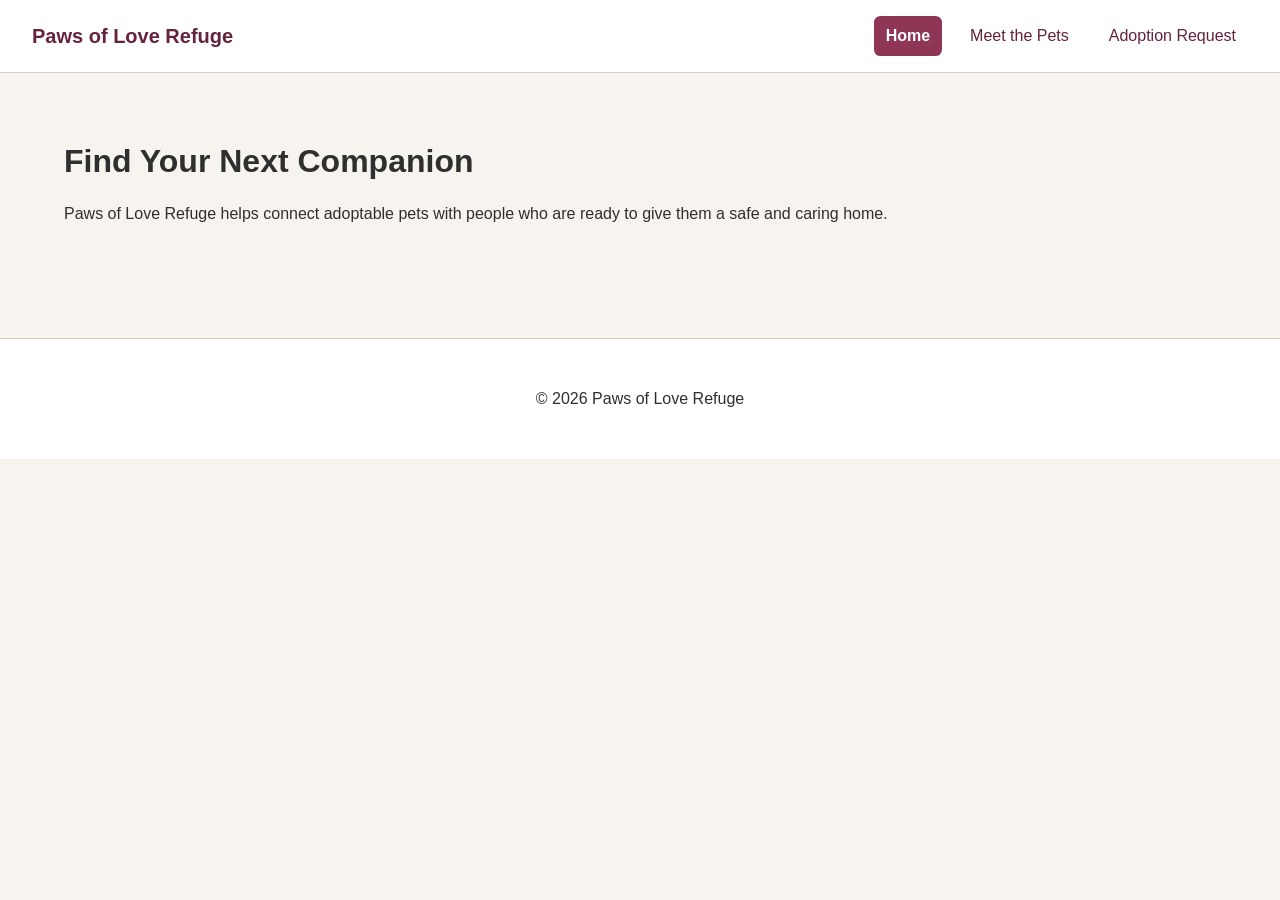
==== index.html @ 3c8d08c4 "Built shared capstone page structure" ====
<!DOCTYPE html>
<html lang="en">
<head>
    <meta charset="utf-8">
    <meta name="viewport" content="width=device-width, initial-scale=1">
    <title>Paws of Love Refuge | Home</title>
    <link rel="stylesheet" href="styles.css">
</head>

<body>
    <header class="site-header">
        <a class="site-name" href="index.html">Paws of Love Refuge</a>

        <nav aria-label="Main navigation">
            <ul class="site-nav">
                <li><a href="index.html" aria-current="page">Home</a></li>
                <li><a href="pets.html">Meet the Pets</a></li>
                <li><a href="adoption.html">Adoption Request</a></li>
            </ul>
        </nav>
    </header>

    <main>
        <h1>Find Your Next Companion</h1>
        <p>Paws of Love Refuge helps connect adoptable pets with people who are ready to give them a safe and caring home.</p>
    </main>

    <footer>
        <p>&copy; 2026 Paws of Love Refuge</p>
    </footer>
</body>
</html>
---- styles.css ----
:root {
  --color-page: #f7f3ee;
  --color-surface: #ffffff;
  --color-text: #2f2f2f;
  --color-muted: #5f5f5f;
  --color-brand: #8f3555;
  --color-brand-dark: #65233c;
  --color-accent: #d9a441;
  --color-border: #d7cdc4;
  --color-focus: #005fcc;

  --space-sm: .5rem;
  --space-md: 1rem;
  --space-lg: 2rem;
  --space-xl: 3rem;

  --radius-sm: .4rem;
  --radius-md: .75rem;

  --font-body: Arial, sans-serif;
  --max-width: 72rem;
}

*,
*::before,
*::after {
  box-sizing: border-box;
}

html {
  font-family: var(--font-body);
  line-height: 1.5;
  background: var(--color-page);
  color: var(--color-text);
}

body {
  margin: 0;
}

img,
svg {
  max-width: 100%;
  height: auto;
}

a {
  color: var(--color-brand-dark);
}

a:focus-visible,
button:focus-visible,
input:focus-visible,
select:focus-visible,
textarea:focus-visible,
summary:focus-visible {
  outline: .2rem solid var(--color-focus);
  outline-offset: .2rem;
}

.site-header {
  display: flex;
  flex-wrap: wrap;
  justify-content: space-between;
  align-items: center;
  gap: var(--space-md);
  padding: var(--space-md) var(--space-lg);
  background: var(--color-surface);
  border-bottom: 1px solid var(--color-border);
}

.site-name {
  font-size: 1.25rem;
  font-weight: 700;
  text-decoration: none;
}

.site-nav {
  display: flex;
  flex-wrap: wrap;
  gap: var(--space-md);
  margin: 0;
  padding: 0;
  list-style: none;
}

.site-nav a {
  display: inline-block;
  padding: .5rem .75rem;
  border-radius: var(--radius-sm);
  text-decoration: none;
}

.site-nav a:hover {
  background: #f0e6ea;
}

.site-nav a[aria-current="page"] {
  background: var(--color-brand);
  color: #fff;
  font-weight: 700;
}

main {
  width: min(100% - 2rem, var(--max-width));
  margin-inline: auto;
  padding-block: var(--space-xl);
}

h1,
h2 {
  line-height: 1.2;
}

footer {
  margin-top: var(--space-xl);
  padding: var(--space-lg);
  text-align: center;
  background: var(--color-surface);
  border-top: 1px solid var(--color-border);
}

@media (max-width: 40rem) {
  .site-header {
    align-items: flex-start;
  }

  .site-nav {
    width: 100%;
    flex-direction: column;
    gap: .25rem;
  }

  .site-nav a {
    width: 100%;
  }
}
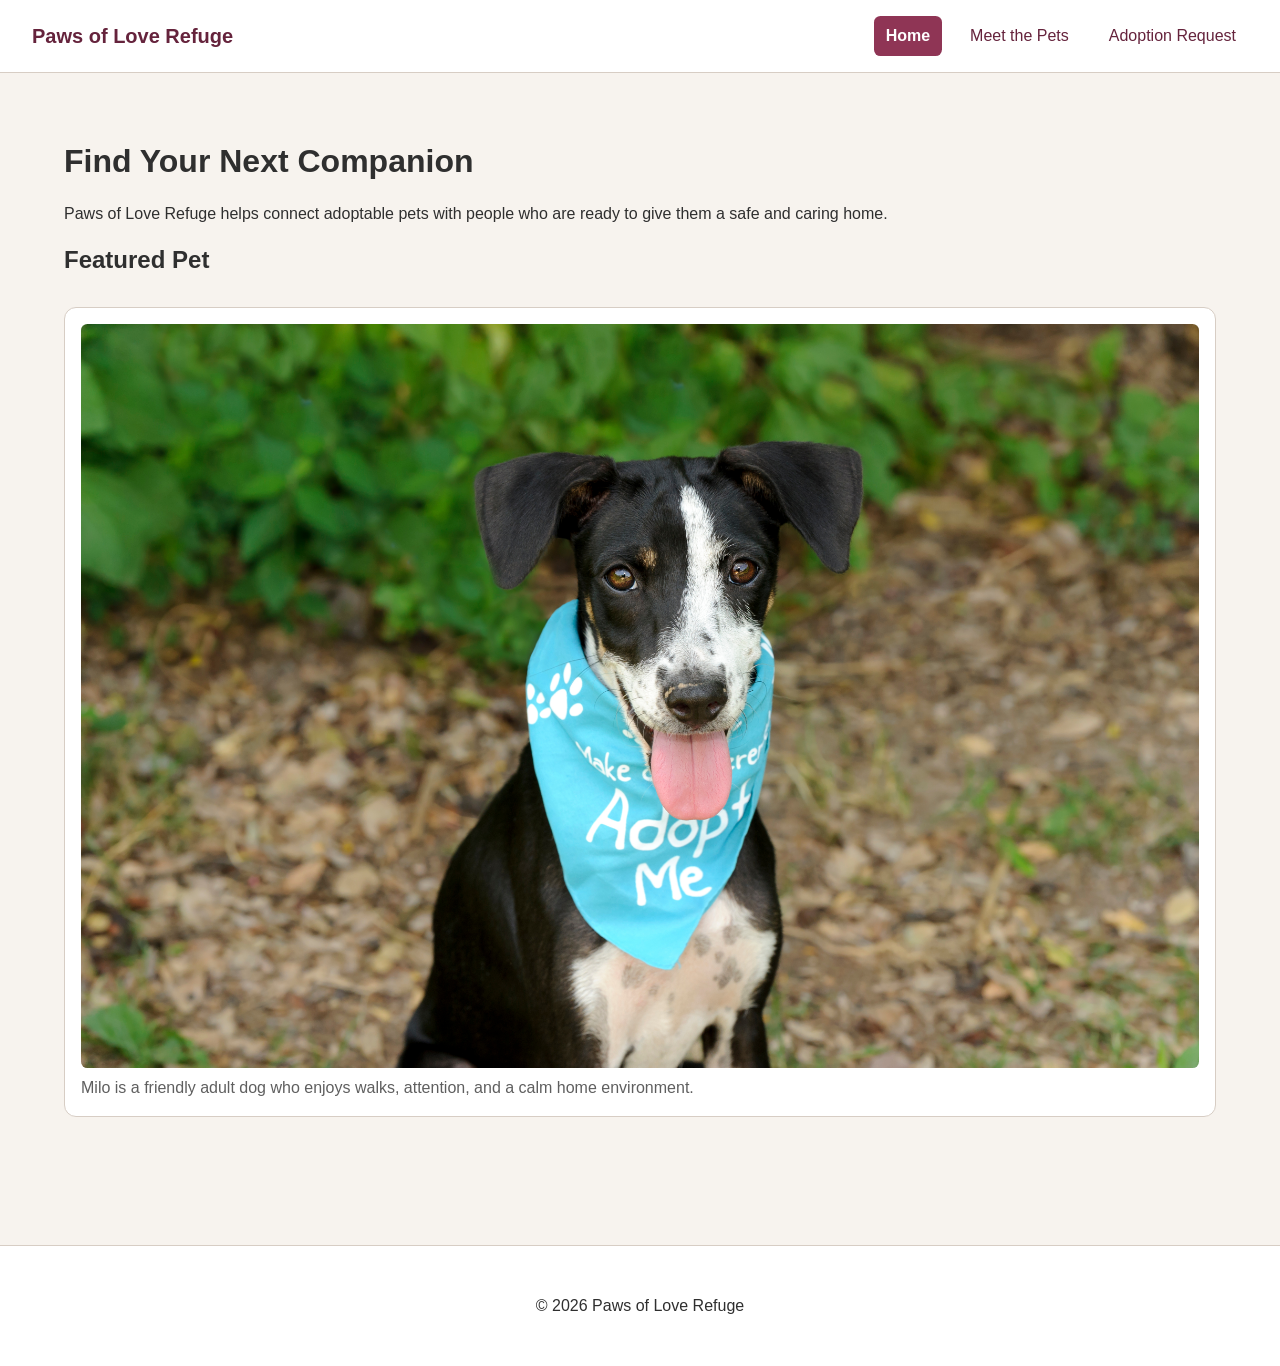
==== commit 03aff266: "Added featured pet and adoption table" ====
--- a/index.html
+++ b/index.html
@@ -1,5 +1,6 @@
 <!DOCTYPE html>
 <html lang="en">
+
 <head>
     <meta charset="utf-8">
     <meta name="viewport" content="width=device-width, initial-scale=1">
@@ -22,11 +23,25 @@
 
     <main>
         <h1>Find Your Next Companion</h1>
-        <p>Paws of Love Refuge helps connect adoptable pets with people who are ready to give them a safe and caring home.</p>
+        <p>Paws of Love Refuge helps connect adoptable pets with people who are ready to give them a safe and caring
+            home.</p>
+        <section aria-labelledby="featured-pet-heading">
+            <h2 id="featured-pet-heading">Featured Pet</h2>
+
+            <figure class="featured-pet">
+                <img src="images/dog_adopt.jpeg"
+                    alt="Black and white dog wearing a blue Adopt Me bandana while sitting outdoors.">
+
+                <figcaption>
+                    Milo is a friendly adult dog who enjoys walks, attention, and a calm home environment.
+                </figcaption>
+            </figure>
+        </section>
     </main>
 
     <footer>
         <p>&copy; 2026 Paws of Love Refuge</p>
     </footer>
 </body>
+
 </html>
--- a/styles.css
+++ b/styles.css
@@ -1,51 +1,51 @@
 :root {
-  --color-page: #f7f3ee;
-  --color-surface: #ffffff;
-  --color-text: #2f2f2f;
-  --color-muted: #5f5f5f;
-  --color-brand: #8f3555;
-  --color-brand-dark: #65233c;
-  --color-accent: #d9a441;
-  --color-border: #d7cdc4;
-  --color-focus: #005fcc;
+    --color-page: #f7f3ee;
+    --color-surface: #ffffff;
+    --color-text: #2f2f2f;
+    --color-muted: #5f5f5f;
+    --color-brand: #8f3555;
+    --color-brand-dark: #65233c;
+    --color-accent: #d9a441;
+    --color-border: #d7cdc4;
+    --color-focus: #005fcc;
 
-  --space-sm: .5rem;
-  --space-md: 1rem;
-  --space-lg: 2rem;
-  --space-xl: 3rem;
+    --space-sm: .5rem;
+    --space-md: 1rem;
+    --space-lg: 2rem;
+    --space-xl: 3rem;
 
-  --radius-sm: .4rem;
-  --radius-md: .75rem;
+    --radius-sm: .4rem;
+    --radius-md: .75rem;
 
-  --font-body: Arial, sans-serif;
-  --max-width: 72rem;
+    --font-body: Arial, sans-serif;
+    --max-width: 72rem;
 }
 
 *,
 *::before,
 *::after {
-  box-sizing: border-box;
+    box-sizing: border-box;
 }
 
 html {
-  font-family: var(--font-body);
-  line-height: 1.5;
-  background: var(--color-page);
-  color: var(--color-text);
+    font-family: var(--font-body);
+    line-height: 1.5;
+    background: var(--color-page);
+    color: var(--color-text);
 }
 
 body {
-  margin: 0;
+    margin: 0;
 }
 
 img,
 svg {
-  max-width: 100%;
-  height: auto;
+    max-width: 100%;
+    height: auto;
 }
 
 a {
-  color: var(--color-brand-dark);
+    color: var(--color-brand-dark);
 }
 
 a:focus-visible,
@@ -54,84 +54,133 @@
 select:focus-visible,
 textarea:focus-visible,
 summary:focus-visible {
-  outline: .2rem solid var(--color-focus);
-  outline-offset: .2rem;
+    outline: .2rem solid var(--color-focus);
+    outline-offset: .2rem;
 }
 
 .site-header {
-  display: flex;
-  flex-wrap: wrap;
-  justify-content: space-between;
-  align-items: center;
-  gap: var(--space-md);
-  padding: var(--space-md) var(--space-lg);
-  background: var(--color-surface);
-  border-bottom: 1px solid var(--color-border);
+    display: flex;
+    flex-wrap: wrap;
+    justify-content: space-between;
+    align-items: center;
+    gap: var(--space-md);
+    padding: var(--space-md) var(--space-lg);
+    background: var(--color-surface);
+    border-bottom: 1px solid var(--color-border);
 }
 
 .site-name {
-  font-size: 1.25rem;
-  font-weight: 700;
-  text-decoration: none;
+    font-size: 1.25rem;
+    font-weight: 700;
+    text-decoration: none;
 }
 
 .site-nav {
-  display: flex;
-  flex-wrap: wrap;
-  gap: var(--space-md);
-  margin: 0;
-  padding: 0;
-  list-style: none;
+    display: flex;
+    flex-wrap: wrap;
+    gap: var(--space-md);
+    margin: 0;
+    padding: 0;
+    list-style: none;
 }
 
 .site-nav a {
-  display: inline-block;
-  padding: .5rem .75rem;
-  border-radius: var(--radius-sm);
-  text-decoration: none;
+    display: inline-block;
+    padding: .5rem .75rem;
+    border-radius: var(--radius-sm);
+    text-decoration: none;
 }
 
 .site-nav a:hover {
-  background: #f0e6ea;
+    background: #f0e6ea;
 }
 
 .site-nav a[aria-current="page"] {
-  background: var(--color-brand);
-  color: #fff;
-  font-weight: 700;
+    background: var(--color-brand);
+    color: #fff;
+    font-weight: 700;
 }
 
 main {
-  width: min(100% - 2rem, var(--max-width));
-  margin-inline: auto;
-  padding-block: var(--space-xl);
+    width: min(100% - 2rem, var(--max-width));
+    margin-inline: auto;
+    padding-block: var(--space-xl);
 }
 
 h1,
 h2 {
-  line-height: 1.2;
+    line-height: 1.2;
+}
+
+.featured-pet {
+    margin: var(--space-lg) 0;
+    padding: var(--space-md);
+    background: var(--color-surface);
+    border: 1px solid var(--color-border);
+    border-radius: var(--radius-md);
+}
+
+.featured-pet img {
+    display: block;
+    width: 100%;
+    border-radius: var(--radius-sm);
+}
+
+.featured-pet figcaption {
+    margin-top: var(--space-sm);
+    color: var(--color-muted);
+}
+
+/* Available pets table */
+.pets-table {
+    width: 100%;
+    border-collapse: collapse;
+    margin-top: var(--space-md);
+    background: var(--color-surface);
+}
+
+.pets-table caption {
+    margin-bottom: var(--space-sm);
+    font-weight: 700;
+    text-align: left;
+}
+
+.pets-table th,
+.pets-table td {
+    padding: .75rem;
+    border: 1px solid var(--color-border);
+    text-align: left;
+    vertical-align: top;
+}
+
+.pets-table thead {
+    background: #f0e6ea;
+}
+
+.pets-table tbody th {
+    font-weight: 700;
 }
 
 footer {
-  margin-top: var(--space-xl);
-  padding: var(--space-lg);
-  text-align: center;
-  background: var(--color-surface);
-  border-top: 1px solid var(--color-border);
+    margin-top: var(--space-xl);
+    padding: var(--space-lg);
+    text-align: center;
+    background: var(--color-surface);
+    border-top: 1px solid var(--color-border);
 }
 
 @media (max-width: 40rem) {
-  .site-header {
-    align-items: flex-start;
-  }
+    .site-header {
+        align-items: flex-start;
+    }
 
-  .site-nav {
-    width: 100%;
-    flex-direction: column;
-    gap: .25rem;
-  }
+    .site-nav {
+        width: 100%;
+        flex-direction: column;
+        gap: .25rem;
+    }
 
-  .site-nav a {
-    width: 100%;
-  }
+    .site-nav a {
+        width: 100%;
+    }
 }
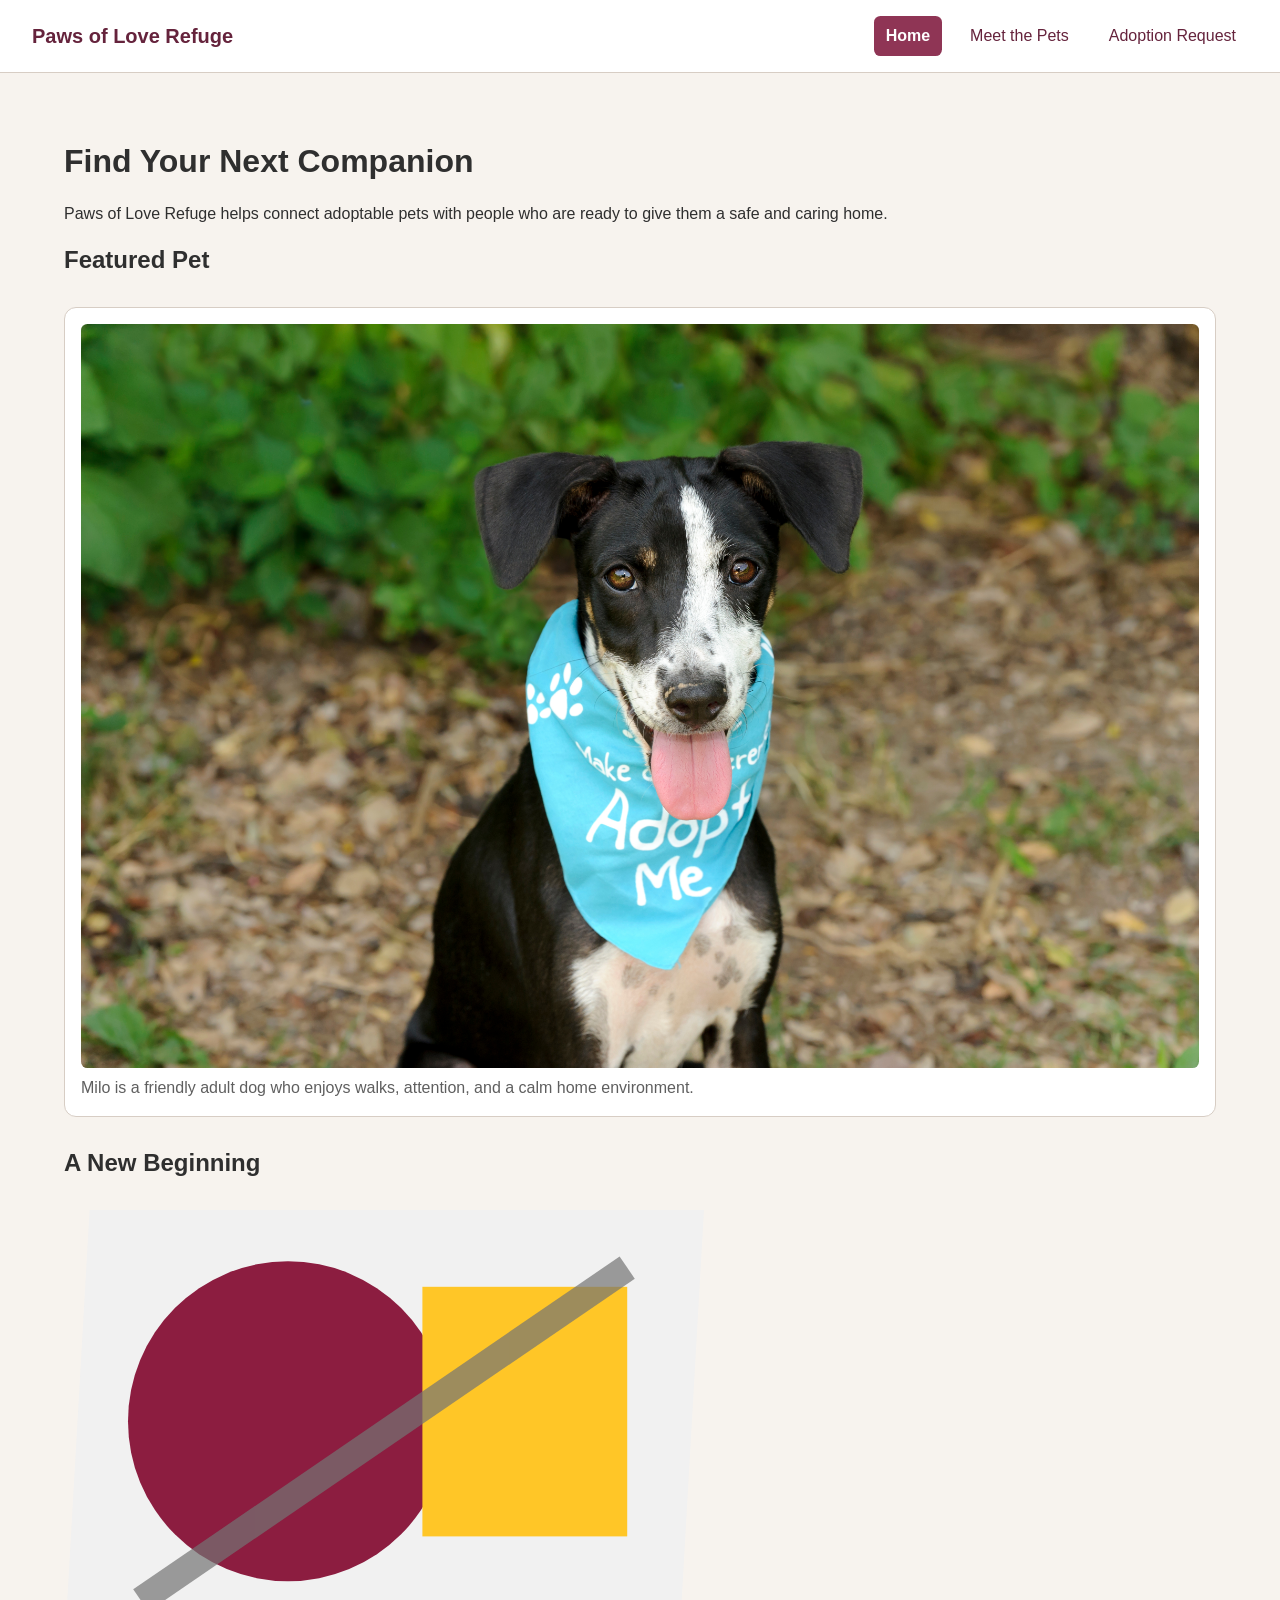
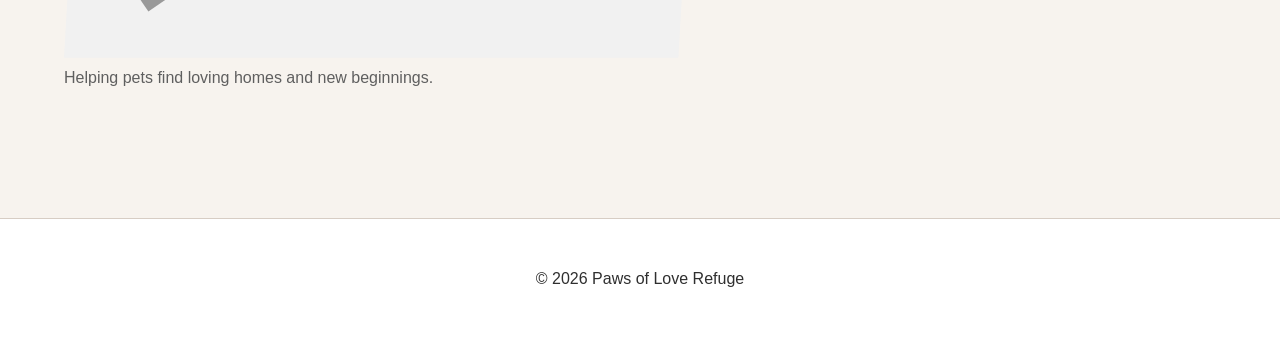
==== commit bbc5607a: "Added shelter SVG and clipped treatment" ====
--- a/index.html
+++ b/index.html
@@ -37,6 +37,18 @@
                 </figcaption>
             </figure>
         </section>
+        <section aria-labelledby="adoption-message-heading">
+            <h2 id="adoption-message-heading">A New Beginning</h2>
+
+            <figure class="clipped-treatment">
+                <img src="images/adoption_feature.svg" alt="Abstract maroon and gold shelter branding graphic."
+                    width="800" height="500">
+
+                <figcaption>
+                    Helping pets find loving homes and new beginnings.
+                </figcaption>
+            </figure>
+        </section>
     </main>
 
     <footer>
--- a/styles.css
+++ b/styles.css
@@ -161,6 +161,97 @@
     font-weight: 700;
 }
 
+/* Adoption form */
+.adoption-form {
+    display: grid;
+    gap: var(--space-lg);
+    max-width: 42rem;
+}
+
+.form-field {
+    display: grid;
+    gap: .4rem;
+}
+
+.adoption-form label,
+.adoption-form legend {
+    font-weight: 700;
+}
+
+.adoption-form input,
+.adoption-form select,
+.adoption-form textarea {
+    width: 100%;
+    padding: .75rem;
+    border: 1px solid var(--color-border);
+    border-radius: var(--radius-sm);
+    font: inherit;
+    background: var(--color-surface);
+    color: var(--color-text);
+}
+
+.adoption-form fieldset {
+    margin: 0;
+    padding: var(--space-md);
+    border: 1px solid var(--color-border);
+    border-radius: var(--radius-sm);
+}
+
+.form-choice {
+    display: flex;
+    gap: .5rem;
+    align-items: center;
+    margin-top: .75rem;
+}
+
+.form-choice input {
+    width: auto;
+}
+
+.form-help {
+    margin: 0;
+    color: var(--color-muted);
+    font-size: .95rem;
+}
+
+.adoption-form button {
+    width: fit-content;
+    padding: .8rem 1.1rem;
+    border: 2px solid var(--color-brand);
+    border-radius: var(--radius-sm);
+    background: var(--color-brand);
+    color: #fff;
+    font: inherit;
+    font-weight: 700;
+    cursor: pointer;
+}
+
+.adoption-form button:hover {
+    background: var(--color-brand-dark);
+}
+
+/* Shelter branding graphic */
+.clipped-treatment {
+    margin: var(--space-lg) 0;
+}
+
+.clipped-treatment img {
+    display: block;
+    width: 100%;
+    max-width: 40rem;
+}
+
+@supports (clip-path: polygon(0 0)) {
+    .clipped-treatment img {
+        clip-path: polygon(4% 0, 100% 0, 96% 100%, 0 100%);
+    }
+}
+
+.clipped-treatment figcaption {
+    margin-top: var(--space-sm);
+    color: var(--color-muted);
+}
+
 footer {
     margin-top: var(--space-xl);
     padding: var(--space-lg);
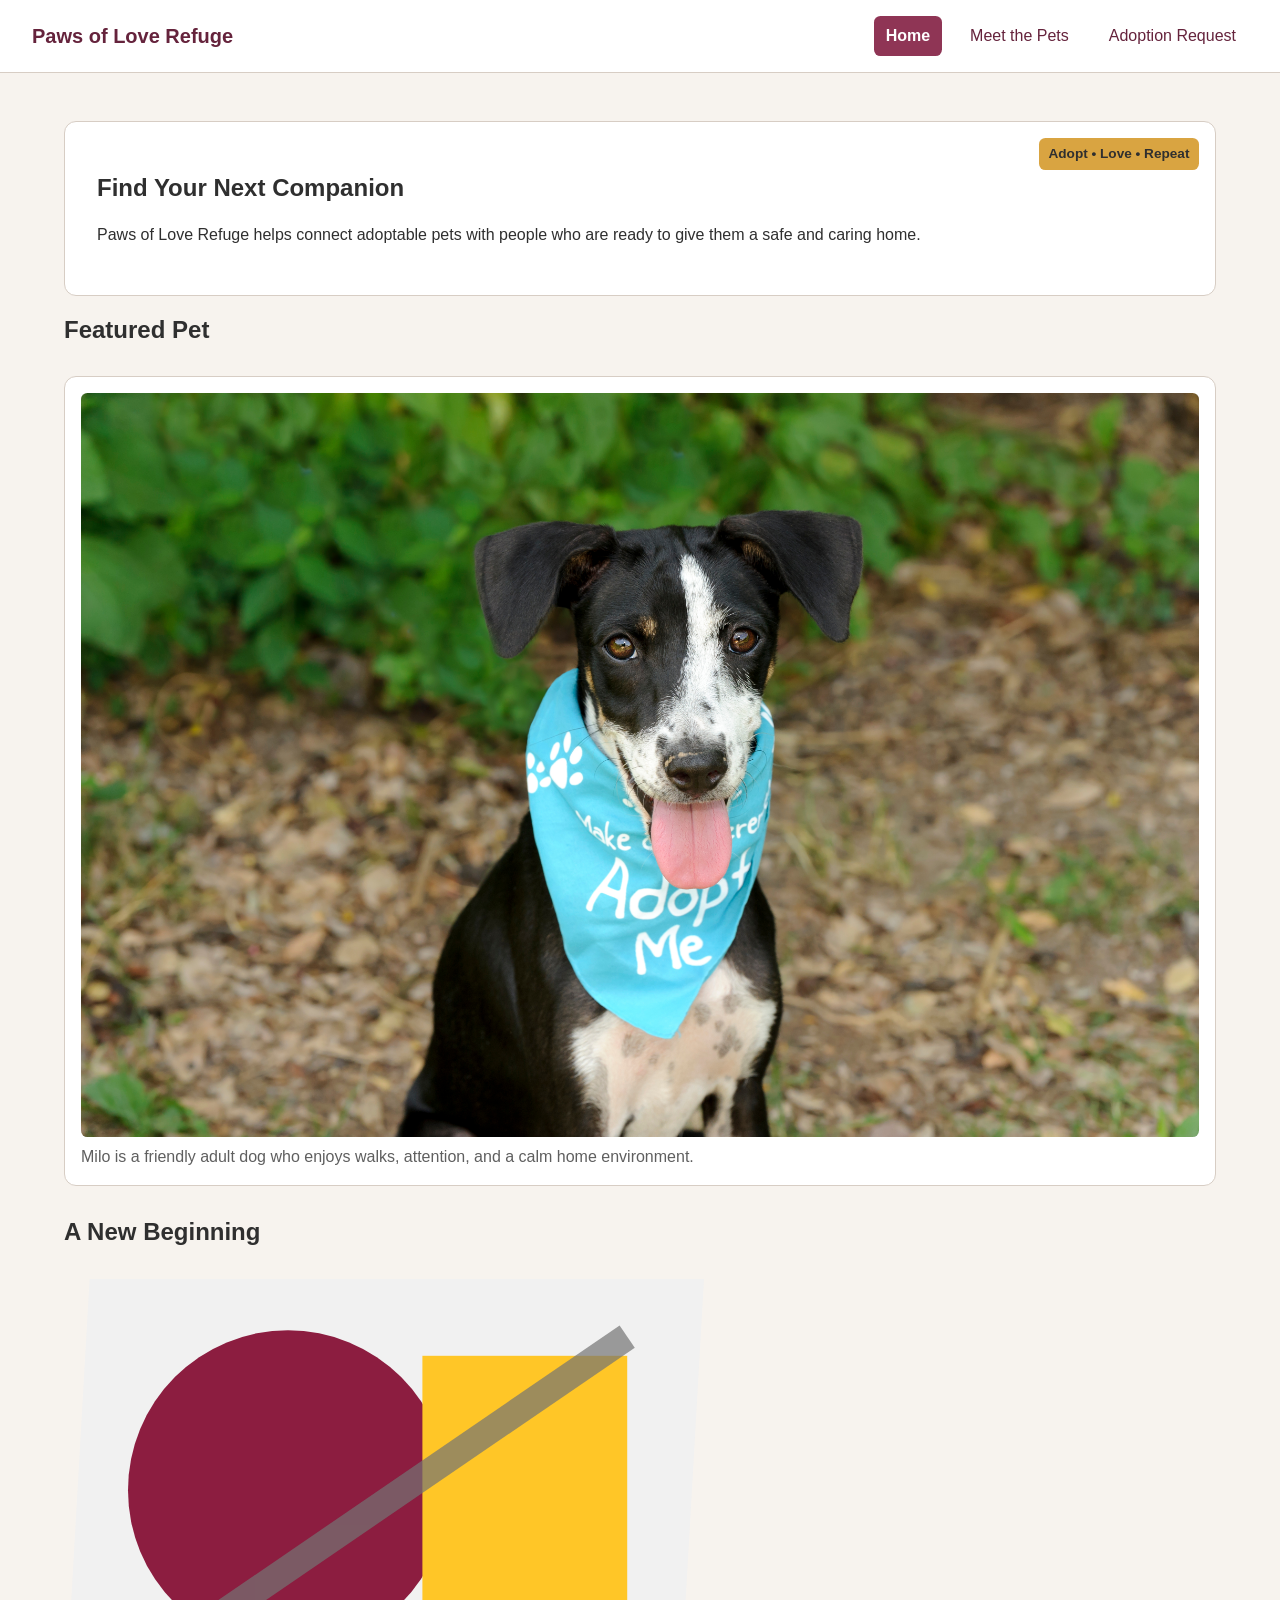
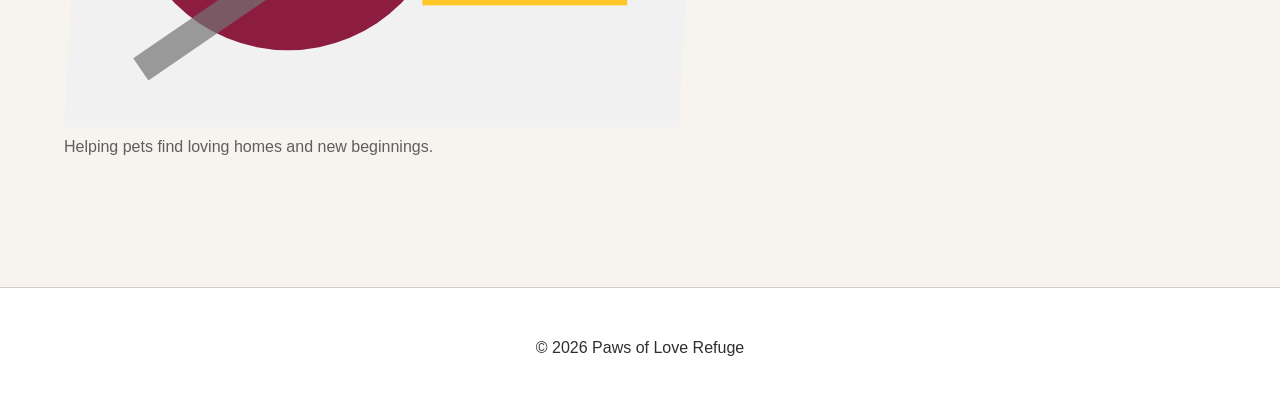
==== commit 6def58d9: "Added layered home feature" ====
--- a/index.html
+++ b/index.html
@@ -6,14 +6,19 @@
     <meta name="viewport" content="width=device-width, initial-scale=1">
     <title>Paws of Love Refuge | Home</title>
     <link rel="stylesheet" href="styles.css">
+    <script src="navigation.js" defer></script>
 </head>
 
 <body>
     <header class="site-header">
         <a class="site-name" href="index.html">Paws of Love Refuge</a>
 
-        <nav aria-label="Main navigation">
-            <ul class="site-nav">
+        <nav aria-label="Primary navigation">
+            <button class="menu-button" type="button" aria-controls="primary-nav" aria-expanded="false" hidden>
+                Menu
+            </button>
+
+            <ul class="nav-list" id="primary-nav">
                 <li><a href="index.html" aria-current="page">Home</a></li>
                 <li><a href="pets.html">Meet the Pets</a></li>
                 <li><a href="adoption.html">Adoption Request</a></li>
@@ -21,10 +26,17 @@
         </nav>
     </header>
 
-    <main>
-        <h1>Find Your Next Companion</h1>
-        <p>Paws of Love Refuge helps connect adoptable pets with people who are ready to give them a safe and caring
-            home.</p>
+    <main id="main">
+        <section class="feature-header" aria-labelledby="home-heading">
+            <span class="issue-badge">Adopt • Love • Repeat</span>
+
+            <h1 id="home-heading">Find Your Next Companion</h1>
+
+            <p>
+                Paws of Love Refuge helps connect adoptable pets with people who are ready to give them a safe and
+                caring home.
+            </p>
+        </section>
         <section aria-labelledby="featured-pet-heading">
             <h2 id="featured-pet-heading">Featured Pet</h2>
 
@@ -55,5 +67,6 @@
         <p>&copy; 2026 Paws of Love Refuge</p>
     </footer>
 </body>
+<a class="skip-link" href="#main">Skip to main content</a>
 
 </html>
--- a/styles.css
+++ b/styles.css
@@ -75,7 +75,24 @@
     text-decoration: none;
 }
 
-.site-nav {
+/* Skip link */
+.skip-link {
+    position: absolute;
+    left: -9999px;
+    top: 0;
+    padding: .75rem 1rem;
+    background: var(--color-surface);
+    color: var(--color-text);
+    z-index: 1000;
+}
+
+.skip-link:focus {
+    left: 1rem;
+    top: 1rem;
+}
+
+/* Primary navigation */
+.nav-list {
     display: flex;
     flex-wrap: wrap;
     gap: var(--space-md);
@@ -84,21 +101,34 @@
     list-style: none;
 }
 
-.site-nav a {
+.nav-list a {
     display: inline-block;
     padding: .5rem .75rem;
     border-radius: var(--radius-sm);
     text-decoration: none;
 }
 
-.site-nav a:hover {
+.nav-list a:hover {
     background: #f0e6ea;
 }
 
-.site-nav a[aria-current="page"] {
+.nav-list a[aria-current="page"] {
     background: var(--color-brand);
     color: #fff;
     font-weight: 700;
+}
+
+/* Hidden on wide screens */
+.menu-button {
+    display: none;
+    padding: .6rem .9rem;
+    border: 2px solid var(--color-brand);
+    border-radius: var(--radius-sm);
+    background: var(--color-surface);
+    color: var(--color-brand-dark);
+    font: inherit;
+    font-weight: 700;
+    cursor: pointer;
 }
 
 main {
@@ -110,6 +140,26 @@
 h1,
 h2 {
     line-height: 1.2;
+}
+
+.feature-header {
+    position: relative;
+    padding: var(--space-lg);
+    background: var(--color-surface);
+    border: 1px solid var(--color-border);
+    border-radius: var(--radius-md);
+}
+
+.issue-badge {
+    position: absolute;
+    top: 1rem;
+    right: 1rem;
+    padding: .35rem .6rem;
+    border-radius: var(--radius-sm);
+    background: var(--color-accent);
+    color: var(--color-text);
+    font-size: .85rem;
+    font-weight: 700;
 }
 
 .featured-pet {
@@ -161,6 +211,51 @@
     font-weight: 700;
 }
 
+.table-scroll {
+    max-width: 100%;
+    overflow-x: auto;
+}
+
+@media (max-width: 40rem) {
+    .site-header {
+        align-items: flex-start;
+    }
+
+    .menu-button {
+        display: inline-block;
+    }
+
+    .nav-list {
+        width: 100%;
+        flex-direction: column;
+        gap: .25rem;
+        margin-top: var(--space-sm);
+    }
+
+    .nav-list a {
+        width: 100%;
+    }
+
+    .js .nav-list[data-open="false"] {
+        display: none;
+    }
+
+    .js .nav-list[data-open="true"] {
+        display: flex;
+    }
+
+    .pets-table th,
+    .pets-table td {
+        padding: .5rem;
+    }
+
+    .issue-badge {
+        position: static;
+        display: inline-block;
+        margin-bottom: var(--space-sm);
+    }
+}
+
 /* Adoption form */
 .adoption-form {
     display: grid;
@@ -224,6 +319,21 @@
     font: inherit;
     font-weight: 700;
     cursor: pointer;
+    box-shadow: 0 .25rem 0 var(--color-brand-dark);
+    transition:
+        transform 160ms ease-out,
+        box-shadow 160ms ease-out;
+}
+
+.adoption-form button:hover,
+.adoption-form button:focus-visible {
+    transform: translateY(-.15rem);
+    box-shadow: 0 .4rem 0 var(--color-brand-dark);
+}
+
+.adoption-form button:active {
+    transform: translateY(.1rem);
+    box-shadow: 0 .1rem 0 var(--color-brand-dark);
 }
 
 .adoption-form button:hover {
@@ -260,18 +370,9 @@
     border-top: 1px solid var(--color-border);
 }
 
-@media (max-width: 40rem) {
-    .site-header {
-        align-items: flex-start;
-    }
-
-    .site-nav {
-        width: 100%;
-        flex-direction: column;
-        gap: .25rem;
-    }
-
-    .site-nav a {
-        width: 100%;
+
+@media (prefers-reduced-motion: reduce) {
+    .adoption-form button {
+        transition: none;
     }
 }
